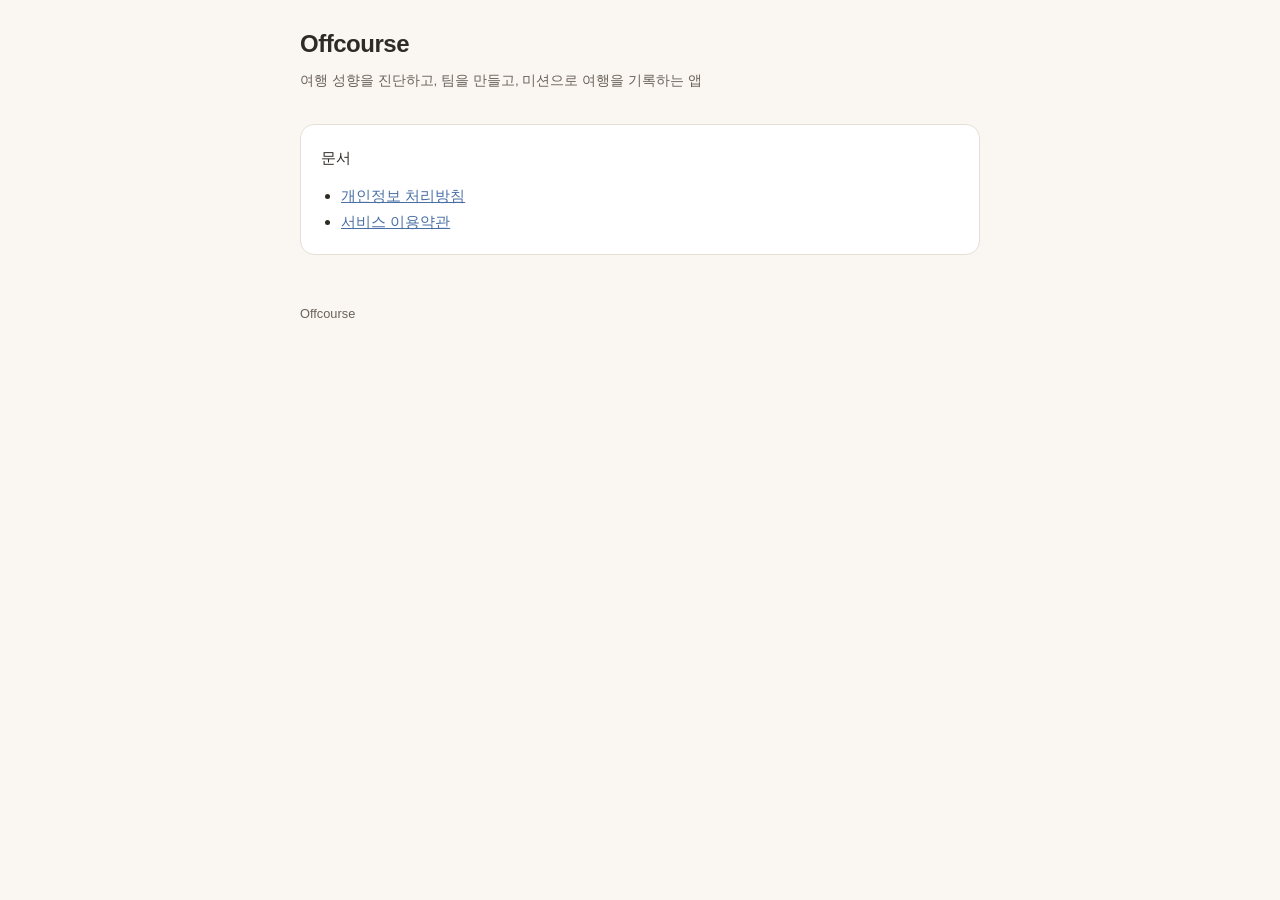
==== index.html @ e8075730 "docs: 공개 페이지 초안 추가 (약관·개인정보 처리방침·초대 안내) Offcourse 앱이 App Store 심사에서 요구하는 공개 문서를 정적 페이지로 둔다. 앱 소스는 비공" ====
<!doctype html>
<html lang="ko">
<head>
<meta charset="utf-8">
<meta name="viewport" content="width=device-width, initial-scale=1">
<title>Offcourse</title>
<link rel="stylesheet" href="style.css">
</head>
<body>
<main>
<h1>Offcourse</h1>
<p class="meta">여행 성향을 진단하고, 팀을 만들고, 미션으로 여행을 기록하는 앱</p>

<div class="card">
  <p style="margin:0 0 12px;">문서</p>
  <ul style="margin:0;">
    <li><a href="./privacy/">개인정보 처리방침</a></li>
    <li><a href="./terms/">서비스 이용약관</a></li>
  </ul>
</div>

<footer>Offcourse</footer>
</main>
</body>
</html>
---- style.css ----
/* Offcourse 공개 페이지 공통 스타일. 앱에서 바로 열리므로 모바일 우선. */
:root {
  --bg: #FAF7F2;
  --surface: #FFFFFF;
  --text: #2E2A26;
  --text-soft: #6B635B;
  --accent: #4A6FA5;
  --border: #E5DFD6;
}
* { box-sizing: border-box; }
body {
  margin: 0;
  padding: 24px 20px 64px;
  background: var(--bg);
  color: var(--text);
  font-family: -apple-system, BlinkMacSystemFont, "Apple SD Gothic Neo", "Noto Sans KR", sans-serif;
  line-height: 1.7;
  -webkit-text-size-adjust: 100%;
}
main { max-width: 680px; margin: 0 auto; }
h1 { font-size: 1.5rem; margin: 0 0 4px; letter-spacing: -0.02em; }
h2 { font-size: 1.1rem; margin: 32px 0 8px; letter-spacing: -0.01em; }
.meta { color: var(--text-soft); font-size: 0.85rem; margin: 0 0 32px; }
p, li { font-size: 0.95rem; }
ul { padding-left: 20px; }
a { color: var(--accent); }
table { width: 100%; border-collapse: collapse; margin: 12px 0; font-size: 0.9rem; }
th, td { border: 1px solid var(--border); padding: 8px 10px; text-align: left; vertical-align: top; }
th { background: var(--surface); font-weight: 600; }
.card {
  background: var(--surface);
  border: 1px solid var(--border);
  border-radius: 14px;
  padding: 20px;
  margin: 24px 0;
}
.todo {
  background: #FFF4D6;
  border: 1px solid #E8CE84;
  border-radius: 10px;
  padding: 12px 14px;
  font-size: 0.85rem;
  color: #6B5518;
}
footer { margin-top: 48px; color: var(--text-soft); font-size: 0.8rem; }
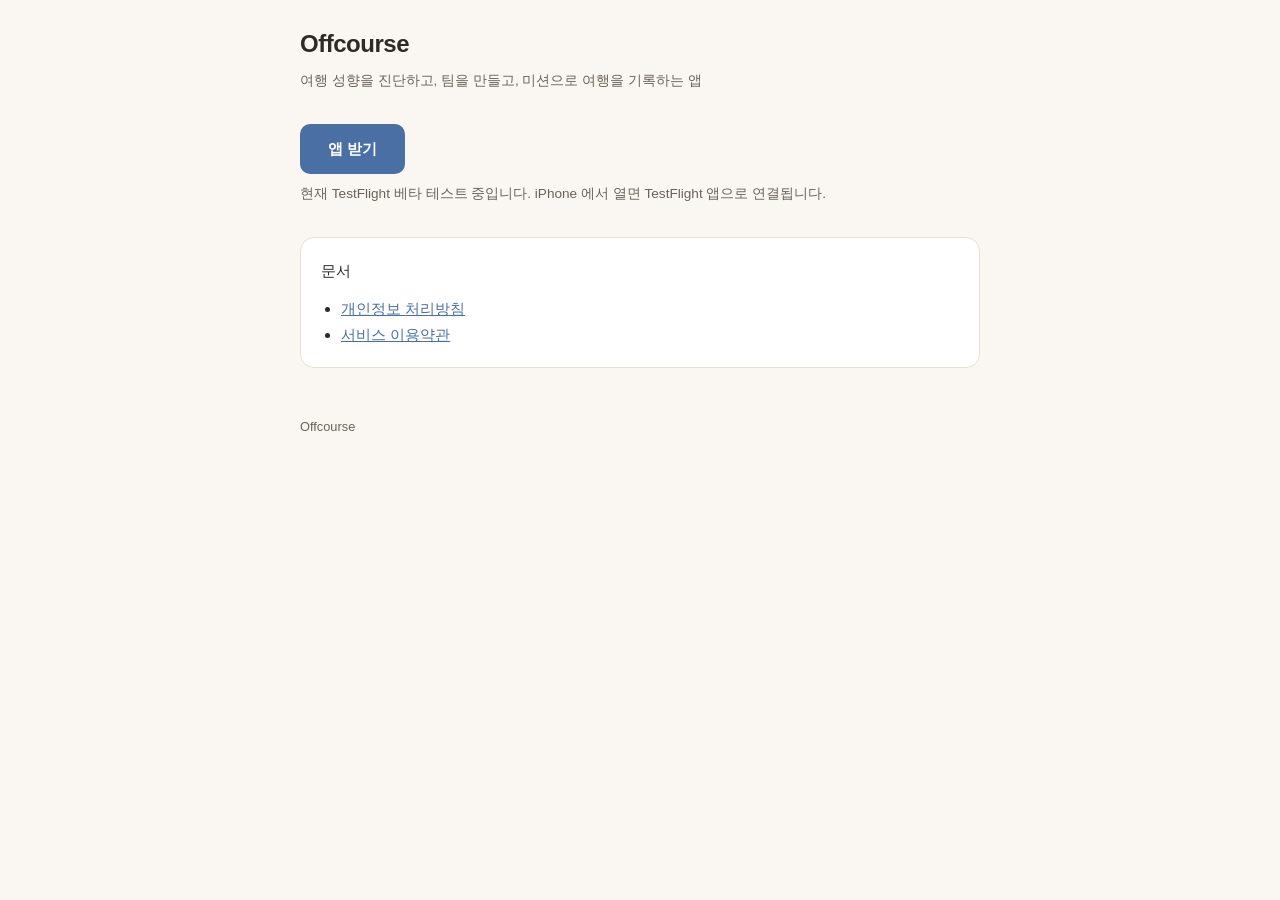
==== commit d0350e38: "feat: 앱 받기 버튼과 공유 미리보기 이미지 추가 앱에서 여행 DNA 결과를 공유하면 이 페이지 주소가 함께 나가는데(offcourse#43), 지금은 다운로드 경로도 미리보기" ====
--- a/index.html
+++ b/index.html
@@ -4,12 +4,33 @@
 <meta charset="utf-8">
 <meta name="viewport" content="width=device-width, initial-scale=1">
 <title>Offcourse</title>
+
+<!-- 앱에서 여행 DNA 결과를 공유하면 이 페이지 주소가 함께 나간다. 카카오톡·
+     메시지 등이 읽는 미리보기 카드 정보라, og:image 는 반드시 절대 주소여야 한다. -->
+<meta property="og:type" content="website">
+<meta property="og:site_name" content="Offcourse">
+<meta property="og:title" content="Offcourse — 예측 불가, 가장 나다운 여행">
+<meta property="og:description" content="1분 설문으로 내 여행 DNA를 진단하고, 팀을 만들어 함께 떠나고, 미션으로 여행을 기록하세요.">
+<meta property="og:url" content="https://lampolar.github.io/offcourse-web/">
+<meta property="og:image" content="https://lampolar.github.io/offcourse-web/og.png">
+<meta property="og:image:width" content="1200">
+<meta property="og:image:height" content="630">
+<meta property="og:image:alt" content="Offcourse — 예측 불가, 가장 나다운 여행">
+<meta name="twitter:card" content="summary_large_image">
+<meta name="description" content="1분 설문으로 내 여행 DNA를 진단하고, 팀을 만들어 함께 떠나고, 미션으로 여행을 기록하세요.">
+
 <link rel="stylesheet" href="style.css">
 </head>
 <body>
 <main>
 <h1>Offcourse</h1>
 <p class="meta">여행 성향을 진단하고, 팀을 만들고, 미션으로 여행을 기록하는 앱</p>
+
+<!-- NOTE: 공유된 게시물은 계속 남으므로 다운로드 주소는 앱 문구가 아니라 이 페이지가
+     쥐고 있다. App Store 출시 후에는 아래 href 만 apps.apple.com 주소로 바꾸면
+     이미 뿌려진 공유 링크들도 전부 스토어로 향한다. 앱 재배포가 필요 없다. -->
+<p class="btn-row"><a class="btn" href="https://testflight.apple.com/join/ugjaWaff">앱 받기</a></p>
+<p class="meta">현재 TestFlight 베타 테스트 중입니다. iPhone 에서 열면 TestFlight 앱으로 연결됩니다.</p>
 
 <div class="card">
   <p style="margin:0 0 12px;">문서</p>
--- a/style.css
+++ b/style.css
@@ -43,3 +43,15 @@
   color: #6B5518;
 }
 footer { margin-top: 48px; color: var(--text-soft); font-size: 0.8rem; }
+
+.btn-row { margin: 0 0 8px; }
+.btn {
+  display: inline-block;
+  background: var(--accent);
+  color: #fff;
+  text-decoration: none;
+  font-weight: 600;
+  padding: 12px 28px;
+  border-radius: 10px;
+}
+.btn:hover { opacity: 0.9; }
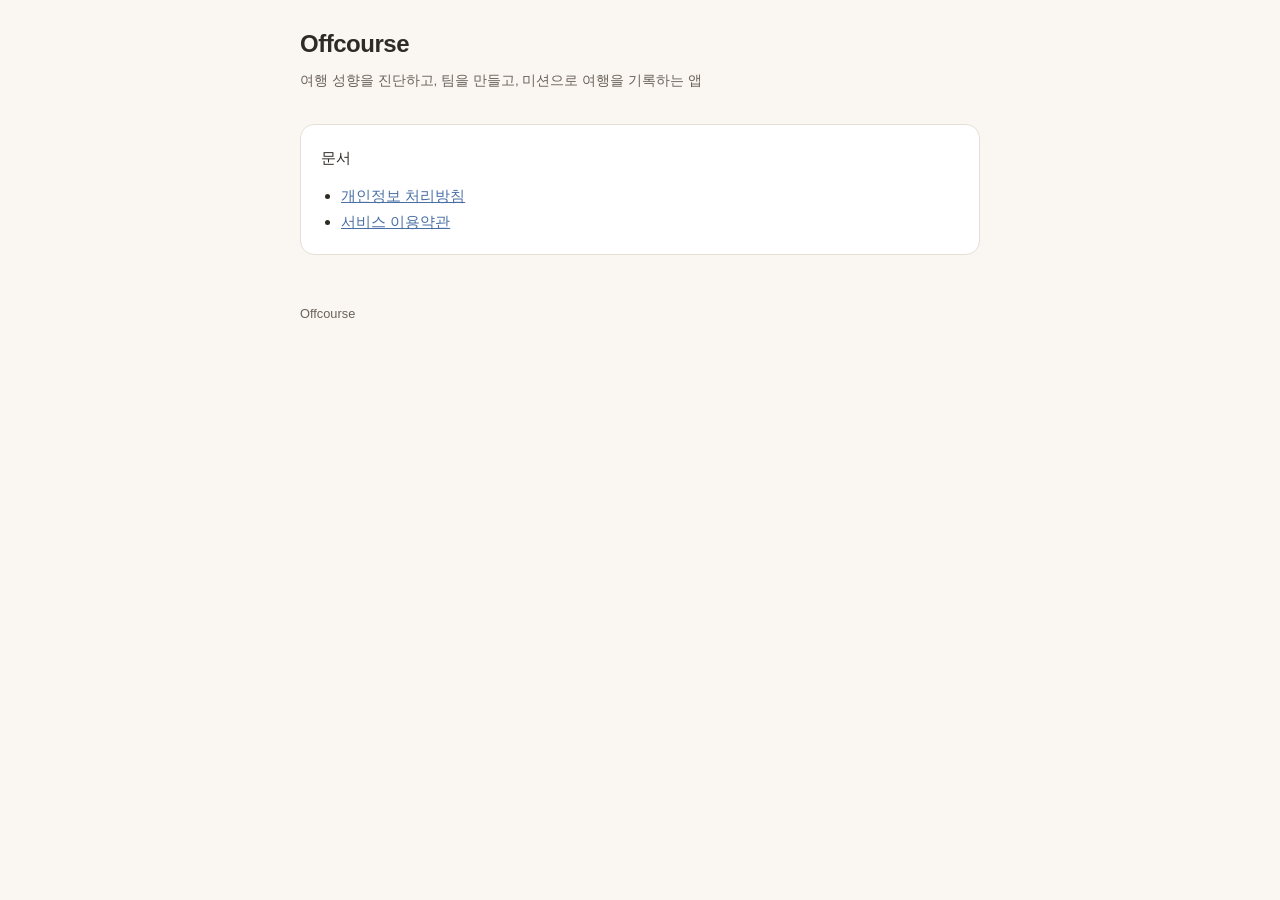
==== commit 2dc31759: "docs: Smart App Banner 추가 (App Store Apple ID 6805121804) 사파리가 페이지 상단에 "Offcourse — 열기" 배너를 띄운다. 앱 수" ====
--- a/index.html
+++ b/index.html
@@ -4,33 +4,13 @@
 <meta charset="utf-8">
 <meta name="viewport" content="width=device-width, initial-scale=1">
 <title>Offcourse</title>
-
-<!-- 앱에서 여행 DNA 결과를 공유하면 이 페이지 주소가 함께 나간다. 카카오톡·
-     메시지 등이 읽는 미리보기 카드 정보라, og:image 는 반드시 절대 주소여야 한다. -->
-<meta property="og:type" content="website">
-<meta property="og:site_name" content="Offcourse">
-<meta property="og:title" content="Offcourse — 예측 불가, 가장 나다운 여행">
-<meta property="og:description" content="1분 설문으로 내 여행 DNA를 진단하고, 팀을 만들어 함께 떠나고, 미션으로 여행을 기록하세요.">
-<meta property="og:url" content="https://lampolar.github.io/offcourse-web/">
-<meta property="og:image" content="https://lampolar.github.io/offcourse-web/og.png">
-<meta property="og:image:width" content="1200">
-<meta property="og:image:height" content="630">
-<meta property="og:image:alt" content="Offcourse — 예측 불가, 가장 나다운 여행">
-<meta name="twitter:card" content="summary_large_image">
-<meta name="description" content="1분 설문으로 내 여행 DNA를 진단하고, 팀을 만들어 함께 떠나고, 미션으로 여행을 기록하세요.">
-
 <link rel="stylesheet" href="style.css">
+<meta name="apple-itunes-app" content="app-id=6805121804">
 </head>
 <body>
 <main>
 <h1>Offcourse</h1>
 <p class="meta">여행 성향을 진단하고, 팀을 만들고, 미션으로 여행을 기록하는 앱</p>
-
-<!-- NOTE: 공유된 게시물은 계속 남으므로 다운로드 주소는 앱 문구가 아니라 이 페이지가
-     쥐고 있다. App Store 출시 후에는 아래 href 만 apps.apple.com 주소로 바꾸면
-     이미 뿌려진 공유 링크들도 전부 스토어로 향한다. 앱 재배포가 필요 없다. -->
-<p class="btn-row"><a class="btn" href="https://testflight.apple.com/join/ugjaWaff">앱 받기</a></p>
-<p class="meta">현재 TestFlight 베타 테스트 중입니다. iPhone 에서 열면 TestFlight 앱으로 연결됩니다.</p>
 
 <div class="card">
   <p style="margin:0 0 12px;">문서</p>
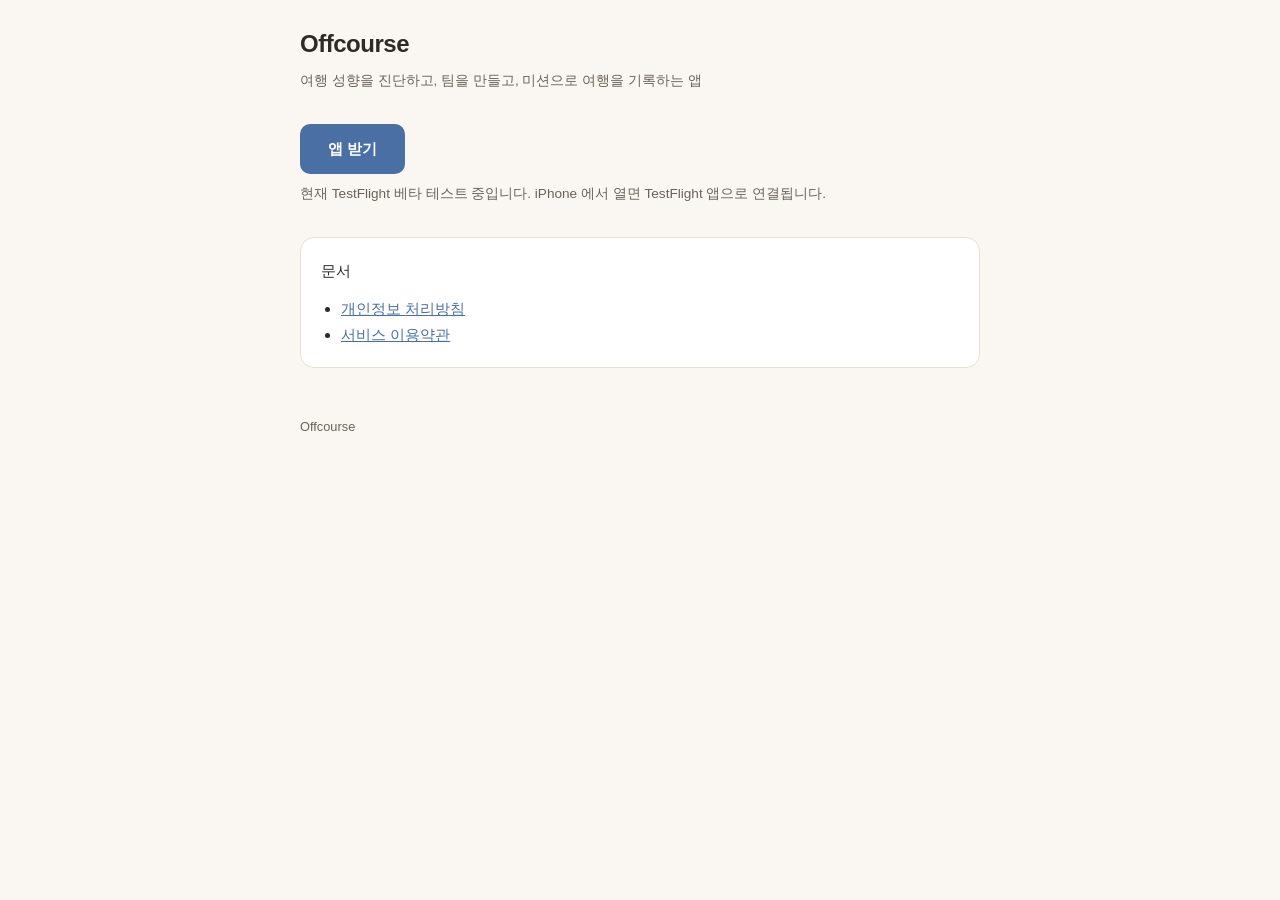
==== commit 40fac2a5: "feat: 앱 받기 버튼과 공유 미리보기 이미지 추가 (#2) 앱에서 여행 DNA 결과를 공유하면 이 페이지 주소가 함께 나가는데(offcourse#43), 지금은 다운로드 경로도" ====
--- a/index.html
+++ b/index.html
@@ -4,6 +4,21 @@
 <meta charset="utf-8">
 <meta name="viewport" content="width=device-width, initial-scale=1">
 <title>Offcourse</title>
+
+<!-- 앱에서 여행 DNA 결과를 공유하면 이 페이지 주소가 함께 나간다. 카카오톡·
+     메시지 등이 읽는 미리보기 카드 정보라, og:image 는 반드시 절대 주소여야 한다. -->
+<meta property="og:type" content="website">
+<meta property="og:site_name" content="Offcourse">
+<meta property="og:title" content="Offcourse — 예측 불가, 가장 나다운 여행">
+<meta property="og:description" content="1분 설문으로 내 여행 DNA를 진단하고, 팀을 만들어 함께 떠나고, 미션으로 여행을 기록하세요.">
+<meta property="og:url" content="https://lampolar.github.io/offcourse-web/">
+<meta property="og:image" content="https://lampolar.github.io/offcourse-web/og.png">
+<meta property="og:image:width" content="1200">
+<meta property="og:image:height" content="630">
+<meta property="og:image:alt" content="Offcourse — 예측 불가, 가장 나다운 여행">
+<meta name="twitter:card" content="summary_large_image">
+<meta name="description" content="1분 설문으로 내 여행 DNA를 진단하고, 팀을 만들어 함께 떠나고, 미션으로 여행을 기록하세요.">
+
 <link rel="stylesheet" href="style.css">
 <meta name="apple-itunes-app" content="app-id=6805121804">
 </head>
@@ -11,6 +26,12 @@
 <main>
 <h1>Offcourse</h1>
 <p class="meta">여행 성향을 진단하고, 팀을 만들고, 미션으로 여행을 기록하는 앱</p>
+
+<!-- NOTE: 공유된 게시물은 계속 남으므로 다운로드 주소는 앱 문구가 아니라 이 페이지가
+     쥐고 있다. App Store 출시 후에는 아래 href 만 apps.apple.com 주소로 바꾸면
+     이미 뿌려진 공유 링크들도 전부 스토어로 향한다. 앱 재배포가 필요 없다. -->
+<p class="btn-row"><a class="btn" href="https://testflight.apple.com/join/ugjaWaff">앱 받기</a></p>
+<p class="meta">현재 TestFlight 베타 테스트 중입니다. iPhone 에서 열면 TestFlight 앱으로 연결됩니다.</p>
 
 <div class="card">
   <p style="margin:0 0 12px;">문서</p>
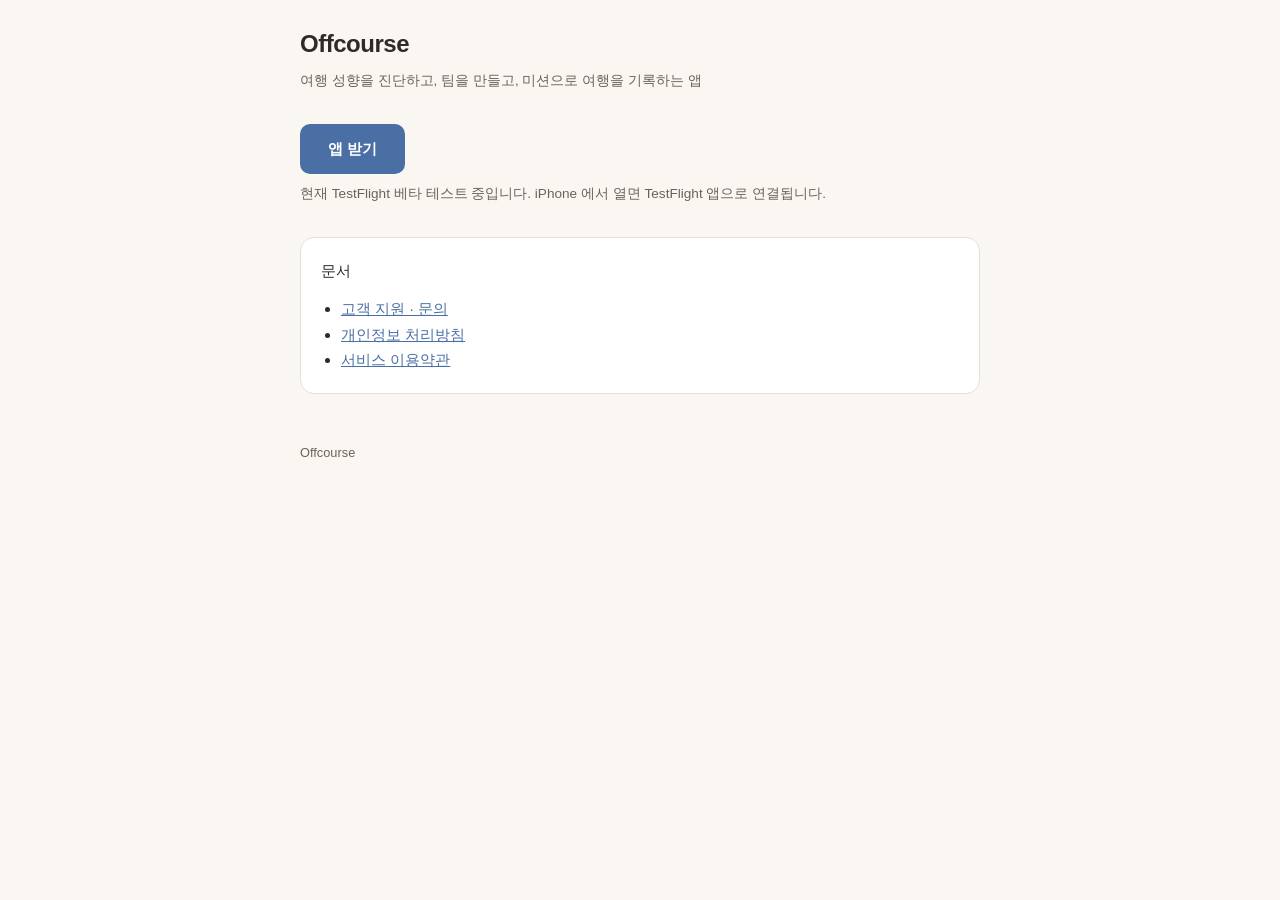
==== commit c9f61ff7: "docs: 고객 지원 페이지를 추가한다 App Store 는 지원 URL 에 실제 지원 정보와 연락 수단이 있기를 요구하는데, 랜딩 페이지에는 앱 소개와 문서 링크만 있고 문의처가" ====
--- a/index.html
+++ b/index.html
@@ -36,6 +36,7 @@
 <div class="card">
   <p style="margin:0 0 12px;">문서</p>
   <ul style="margin:0;">
+    <li><a href="./support/">고객 지원 · 문의</a></li>
     <li><a href="./privacy/">개인정보 처리방침</a></li>
     <li><a href="./terms/">서비스 이용약관</a></li>
   </ul>
